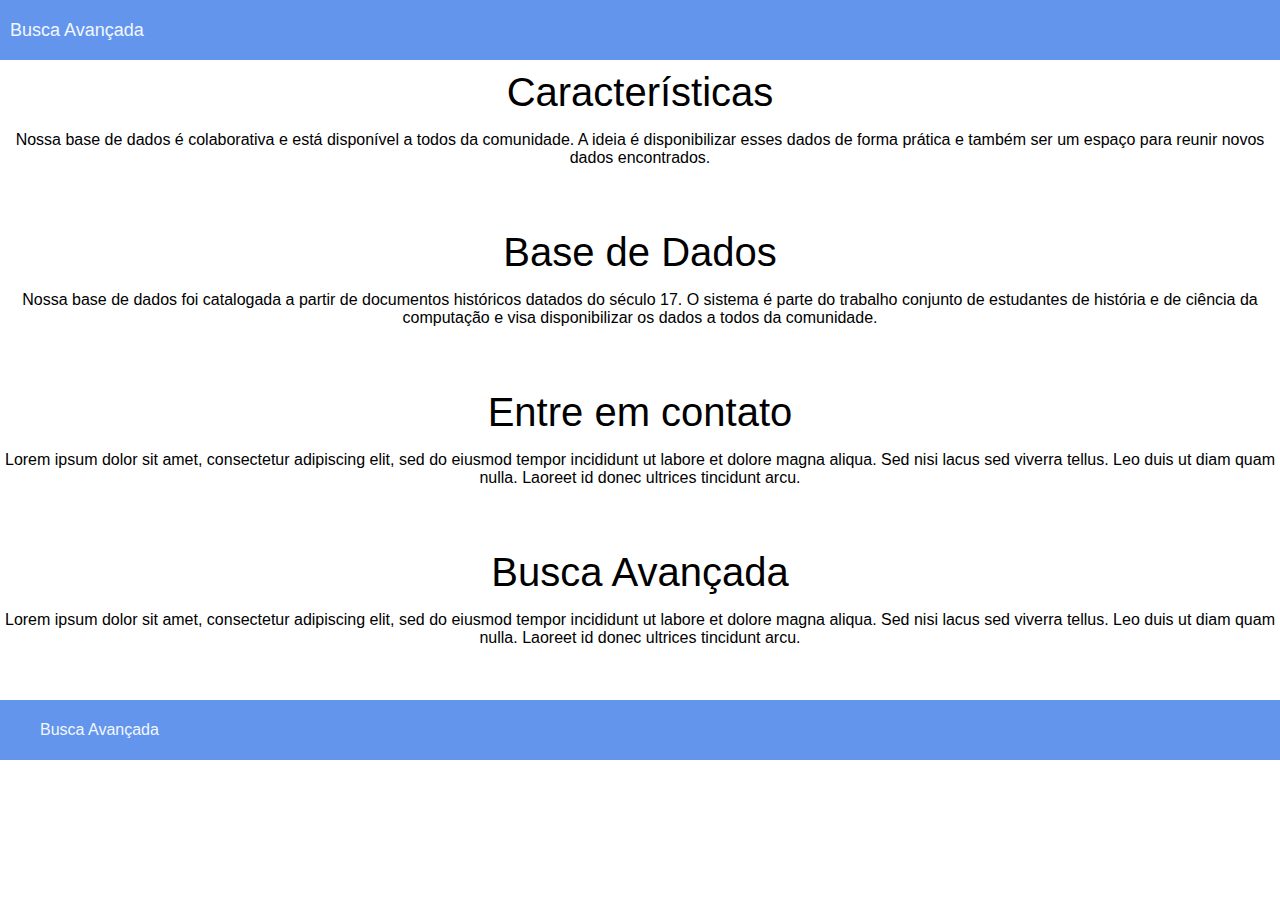
==== index.html @ d279f2ea "Commit inicial para teste" ====
<!DOCTYPE html>
<html>
    <head>
        <link rel="stylesheet" type="text/css" href="style.css">
    </head>
    <body>
        <header>
            <title>Papers</title>
            <nav>
                <ul>
                    <li><a href="busca.html">Busca Avançada</a></li>
                </ul>
            </nav>
        </header>

        <div class="Informacao">
            <h1>Características</h1>
            <p>Nossa base de dados é colaborativa e está disponível a todos da comunidade. 
            A ideia é disponibilizar esses dados de forma prática e também ser um espaço para reunir novos dados encontrados.</p>
        </div>
        <div class="Informacao">
            <h1>Base de Dados</h1>
            <p>Nossa base de dados foi catalogada a partir de documentos históricos datados do século 17. 
            O sistema é parte do trabalho conjunto de estudantes de história 
            e de ciência da computação e visa disponibilizar os dados a todos da comunidade.</p>
        </div>
        <div class="Informacao">
            <h1>Entre em contato</h1>
            <p>Lorem ipsum dolor sit amet, consectetur adipiscing elit, 
                sed do eiusmod tempor incididunt ut labore et dolore magna aliqua. Sed nisi lacus sed viverra tellus. 
                Leo duis ut diam quam nulla. Laoreet id donec ultrices tincidunt arcu.</p>
        </div>
        <div class="Informacao">
            <h1>Busca Avançada</h1>
            <p>Lorem ipsum dolor sit amet, consectetur adipiscing elit, 
                sed do eiusmod tempor incididunt ut labore et dolore magna aliqua. Sed nisi lacus sed viverra tellus. 
                Leo duis ut diam quam nulla. Laoreet id donec ultrices tincidunt arcu.</p>
        </div>

        <footer>
            <ul>
                <li><a href="/busca.html">Busca Avançada</a></li>
            </ul>
        </footer>
    </body>
</html>
---- style.css ----
body {
    margin: 0px;
    font-family: 'Segoe UI', Tahoma, Geneva, Verdana, sans-serif;
}
h1 {
    text-align: center;
}

p {
    border: 5px 5px 5px 5px;
}

header {
    font-size: 18px;
    height: 60px;
    background-color: cornflowerblue;
    display: flex;
    align-items: center; /*center algin vertically*/
  }
  
header ul {
    margin: 10px 10px 10px 10px;
    padding: 0px 0px 0px 0px;
    height: 100%;
}

header ul li {
    margin-right: 40px;
    display: inline;  
    text-decoration: none;
}

header ul li a {
    text-decoration: none;
    color: aliceblue;
}

.Informacao {
    height: 150px;
    font-size: 16px;
    text-align: center;
}

.Informacao h1{
    font-size: 40px;
    font-weight: lighter;
    margin: 10px 10px 10px 10px;
}

footer {
    position: relative;
    bottom:0;
    height: 60px;
    width:100%;
    display: flex;
    align-items: center; /*center algin vertically*/
    background-color: cornflowerblue;
    text-decoration: none;
}

footer ul li {
    margin-right: 40px;
    display: inline;  
}

footer ul li a {
    text-decoration: none;
    color: aliceblue;
}
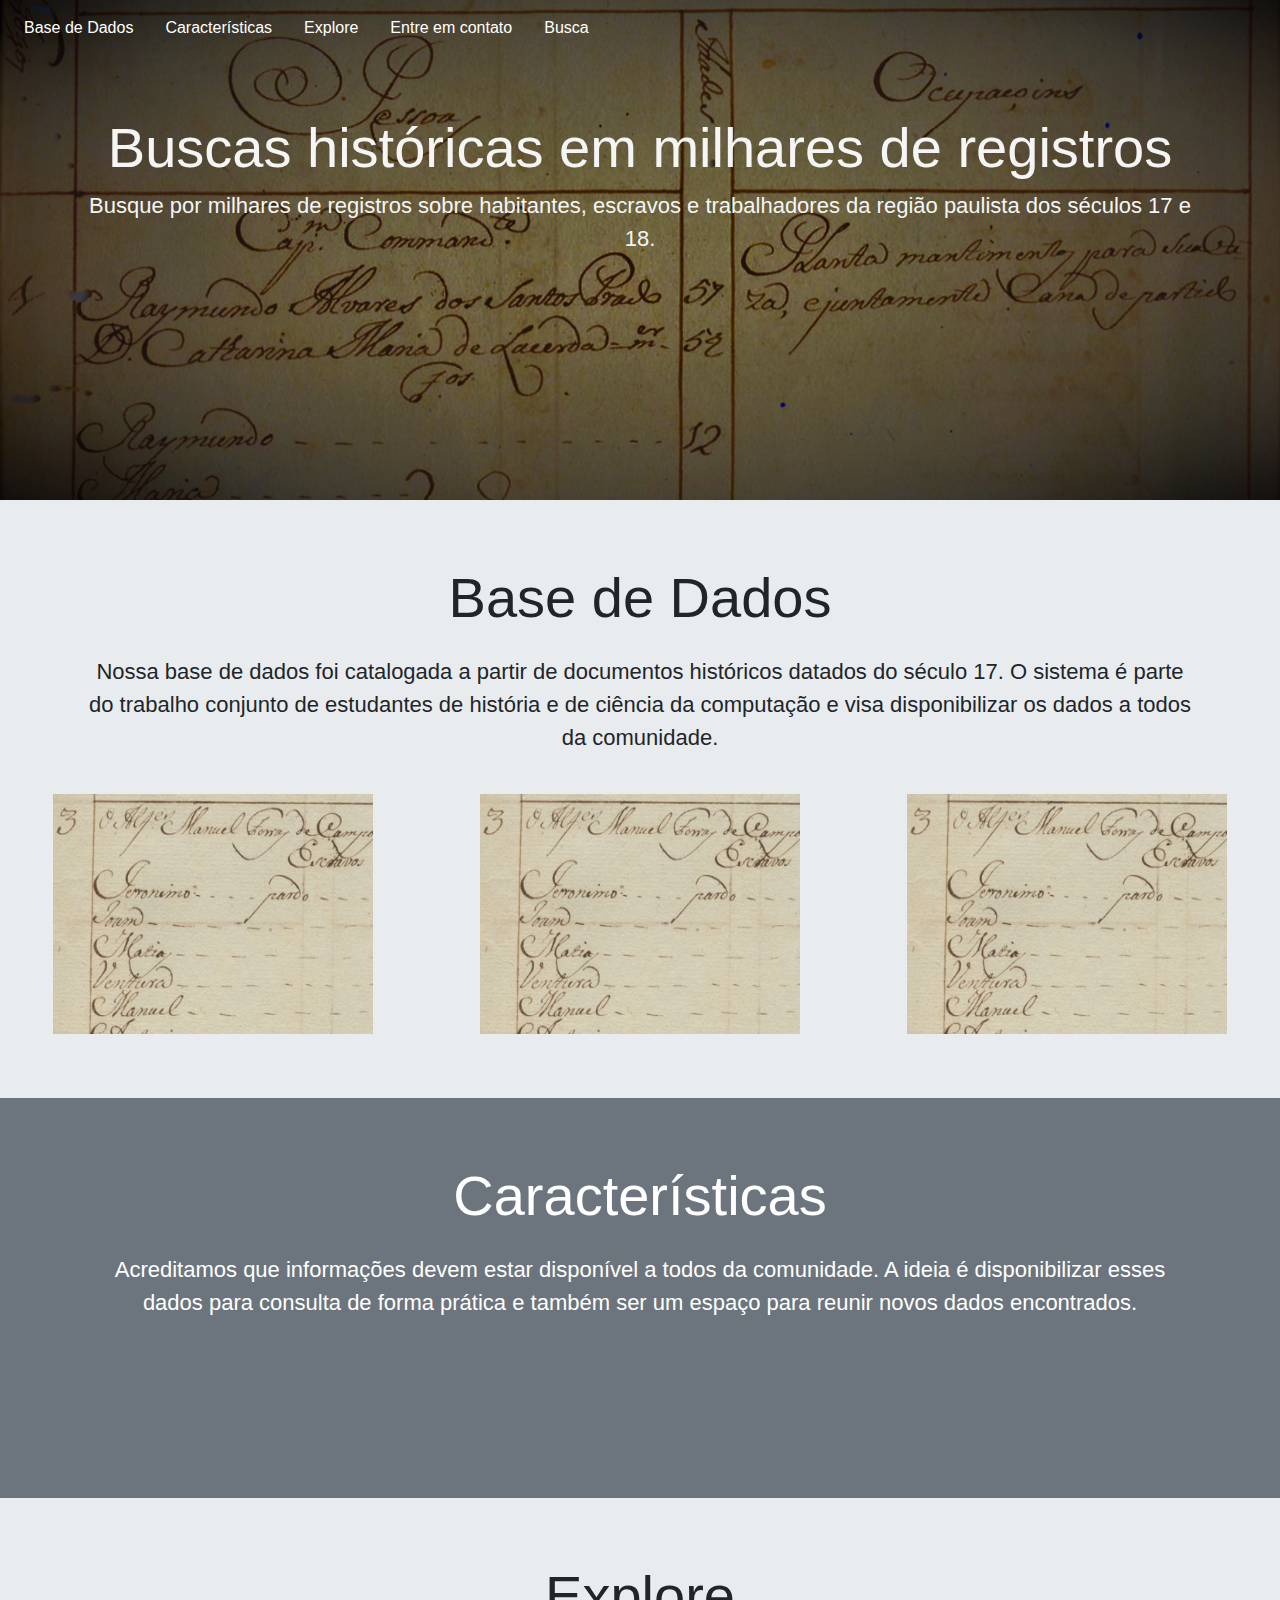
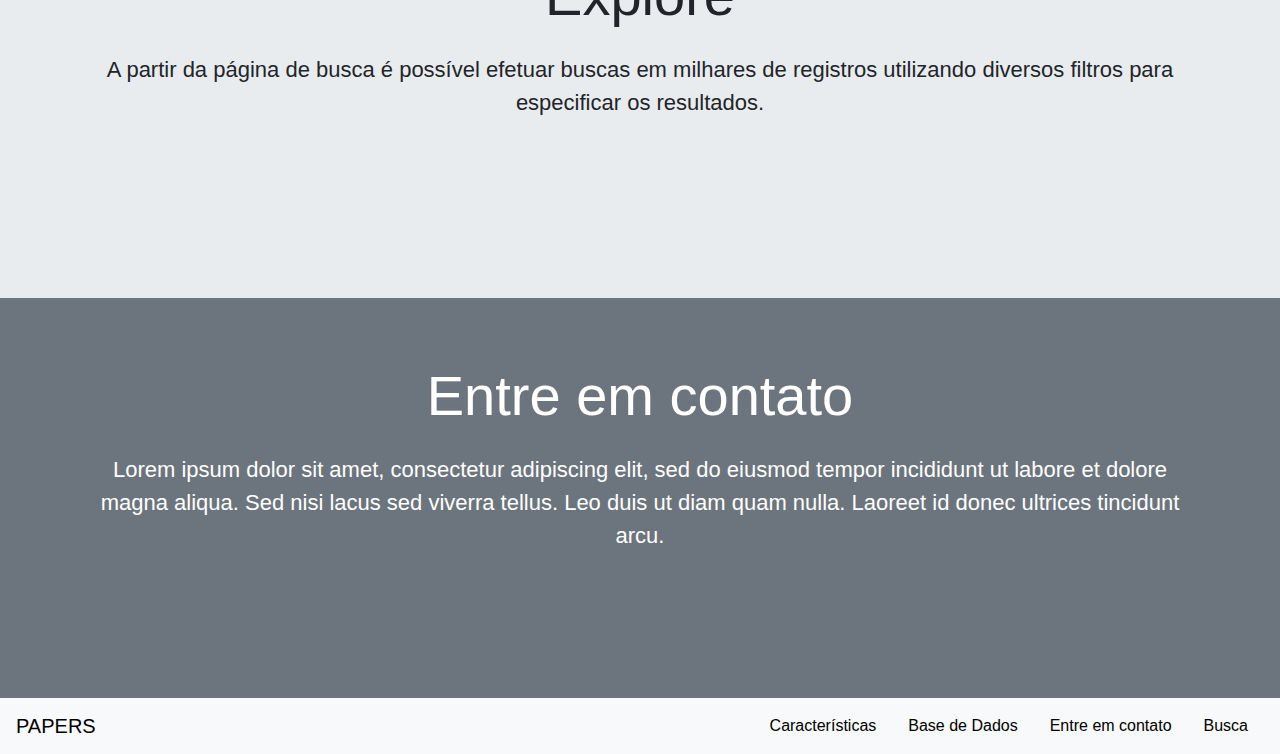
==== commit 8dd6716f: "Estilização da home e criação da página de busca" ====
--- a/index.html
+++ b/index.html
@@ -1,46 +1,101 @@
 <!DOCTYPE html>
 <html>
-    <head>
-        <link rel="stylesheet" type="text/css" href="style.css">
-    </head>
-    <body>
-        <header>
-            <title>Papers</title>
-            <nav>
-                <ul>
-                    <li><a href="busca.html">Busca Avançada</a></li>
-                </ul>
-            </nav>
-        </header>
 
-        <div class="Informacao">
-            <h1>Características</h1>
-            <p>Nossa base de dados é colaborativa e está disponível a todos da comunidade. 
-            A ideia é disponibilizar esses dados de forma prática e também ser um espaço para reunir novos dados encontrados.</p>
+<head>
+    <link rel="stylesheet" type="text/css" href="style.css">
+    <link rel="stylesheet" href="https://stackpath.bootstrapcdn.com/bootstrap/4.4.1/css/bootstrap.min.css" integrity="sha384-Vkoo8x4CGsO3+Hhxv8T/Q5PaXtkKtu6ug5TOeNV6gBiFeWPGFN9MuhOf23Q9Ifjh" crossorigin="anonymous">
+    <script src="https://stackpath.bootstrapcdn.com/bootstrap/4.4.1/js/bootstrap.min.js" integrity="sha384-wfSDF2E50Y2D1uUdj0O3uMBJnjuUD4Ih7YwaYd1iqfktj0Uod8GCExl3Og8ifwB6" crossorigin="anonymous"></script>
+    <title>Papers</title>
+  </head>
+
+  <body>
+    <div class="d-flex flex-column"id="topo">
+      <nav id="header" class="navbar p-2 bg-transparent">
+        <ul class="nav nav-pills">
+          <li class="nav-item">
+            <a class="nav-link" href="#basededados">Base de Dados</a>
+          </li>
+          <li class="nav-item">
+            <a class="nav-link" href="#caracteristicas">Características</a>
+          </li>
+          <li class="nav-item">
+            <a class="nav-link" href="#explore">Explore</a>
+          </li>
+          <li class="nav-item">
+            <a class="nav-link" href="#contato">Entre em contato</a>
+          </li>
+          <li class="nav-item">
+            <a class="nav-link" href="busca.html">Busca</a>
+          </li>
+        </ul>
+      </nav>
+      <div class="jumbotron jumbotron-fluid mb-0 p-2 bg-transparent">
+        <div class="container">
+          <h1 class="display-4">Buscas históricas em milhares de registros</h1>
+          <p class="lead">Busque por milhares de registros sobre habitantes, 
+            escravos e trabalhadores da região paulista dos séculos 17 e 18.
+          </p>
         </div>
-        <div class="Informacao">
-            <h1>Base de Dados</h1>
-            <p>Nossa base de dados foi catalogada a partir de documentos históricos datados do século 17. 
-            O sistema é parte do trabalho conjunto de estudantes de história 
-            e de ciência da computação e visa disponibilizar os dados a todos da comunidade.</p>
-        </div>
-        <div class="Informacao">
-            <h1>Entre em contato</h1>
-            <p>Lorem ipsum dolor sit amet, consectetur adipiscing elit, 
-                sed do eiusmod tempor incididunt ut labore et dolore magna aliqua. Sed nisi lacus sed viverra tellus. 
-                Leo duis ut diam quam nulla. Laoreet id donec ultrices tincidunt arcu.</p>
-        </div>
-        <div class="Informacao">
-            <h1>Busca Avançada</h1>
-            <p>Lorem ipsum dolor sit amet, consectetur adipiscing elit, 
-                sed do eiusmod tempor incididunt ut labore et dolore magna aliqua. Sed nisi lacus sed viverra tellus. 
-                Leo duis ut diam quam nulla. Laoreet id donec ultrices tincidunt arcu.</p>
-        </div>
+      </div>
+    </div>
 
-        <footer>
-            <ul>
-                <li><a href="/busca.html">Busca Avançada</a></li>
-            </ul>
-        </footer>
-    </body>
+    <div class="jumbotron jumbotron-fluid mb-0">
+      <div class="container mt-0">
+        <h1 class="display-4 mb-4" id="basededados">Base de Dados</h1>
+        <p class="lead">Nossa base de dados foi catalogada a partir de documentos históricos datados do século 17. 
+          O sistema é parte do trabalho conjunto de estudantes de história 
+          e de ciência da computação e visa disponibilizar os dados a todos da comunidade.</p>
+      </div>
+      <div class="d-flex justify-content-around">
+        <img src="img.png" alt="pagina" width="320" height="240">
+        <img src="img.png" alt="pagina" width="320" height="240">
+        <img src="img.png" alt="pagina" width="320" height="240">
+      </div>
+    </div>
+
+    <div class="jumbotron jumbotron-fluid mb-0  bg-secondary text-white">
+      <div class="container mt-0">
+        <h1 class="display-4 mb-4" id="caracteristicas">Características</h1>
+        <p class="lead">Acreditamos que informações devem estar disponível a todos da comunidade. 
+          A ideia é disponibilizar esses dados para consulta de forma prática e também ser um espaço para reunir novos dados encontrados.</p>
+      </div>
+    </div>
+
+    <div class="jumbotron jumbotron-fluid mb-0">
+      <div class="container mt-0">
+        <h1 class="display-4 mb-4" id="explore">Explore</h1>
+        <p class="lead">A partir da página de busca é possível efetuar buscas em milhares de registros utilizando diversos filtros
+          para especificar os resultados.
+        </p>
+      </div>
+    </div>
+
+    <div class="jumbotron jumbotron-fluid mb-0 bg-secondary text-white">
+      <div class="container mt-0">
+        <h1 class="display-4 mb-4" id="contato">Entre em contato</h1>
+        <p class="lead">Lorem ipsum dolor sit amet, consectetur adipiscing elit, 
+          sed do eiusmod tempor incididunt ut labore et dolore magna aliqua. Sed nisi lacus sed viverra tellus. 
+          Leo duis ut diam quam nulla. Laoreet id donec ultrices tincidunt arcu.</p>
+      </div>
+    </div>
+
+    <nav id="footer" class="navbar navbar-light bg-light">
+      <a class="navbar-brand" href="index.html">PAPERS</a>
+      <ul class="nav nav-pills">
+        <li class="nav-item">
+          <a class="nav-link" href="#caracteristicas">Características</a>
+        </li>
+        <li class="nav-item">
+          <a class="nav-link" href="#basededados">Base de Dados</a>
+        </li>
+        <li class="nav-item">
+          <a class="nav-link" href="#contato">Entre em contato</a>
+        </li>
+        <li class="nav-item">
+          <a class="nav-link" href="busca.html">Busca</a>
+        </li>
+      </ul>
+    </nav>
+
+  </body>
 </html>--- a/style.css
+++ b/style.css
@@ -1,69 +1,35 @@
-body {
-    margin: 0px;
-    font-family: 'Segoe UI', Tahoma, Geneva, Verdana, sans-serif;
-}
 h1 {
     text-align: center;
 }
 
-p {
-    border: 5px 5px 5px 5px;
+.navbar a {
+    color: white;
 }
 
-header {
-    font-size: 18px;
-    height: 60px;
-    background-color: cornflowerblue;
-    display: flex;
-    align-items: center; /*center algin vertically*/
-  }
-  
-header ul {
-    margin: 10px 10px 10px 10px;
-    padding: 0px 0px 0px 0px;
-    height: 100%;
+#topo {
+    background-image: url(doc.png);
+    background-position: center;
+    background-repeat: no-repeat;
+    background-size: cover;
+    color: whitesmoke;
+    min-height: 500px;
+    
 }
 
-header ul li {
-    margin-right: 40px;
-    display: inline;  
-    text-decoration: none;
+.jumbotron {
+    min-height: 400px;
 }
 
-header ul li a {
-    text-decoration: none;
-    color: aliceblue;
+.container {
+    margin-top: 50px;
 }
 
-.Informacao {
-    height: 150px;
-    font-size: 16px;
+p.lead {
+    font-size: 22px;
     text-align: center;
+    margin-bottom: 40px;
 }
 
-.Informacao h1{
-    font-size: 40px;
-    font-weight: lighter;
-    margin: 10px 10px 10px 10px;
+#footer a {
+    color: black;
 }
-
-footer {
-    position: relative;
-    bottom:0;
-    height: 60px;
-    width:100%;
-    display: flex;
-    align-items: center; /*center algin vertically*/
-    background-color: cornflowerblue;
-    text-decoration: none;
-}
-
-footer ul li {
-    margin-right: 40px;
-    display: inline;  
-}
-
-footer ul li a {
-    text-decoration: none;
-    color: aliceblue;
-}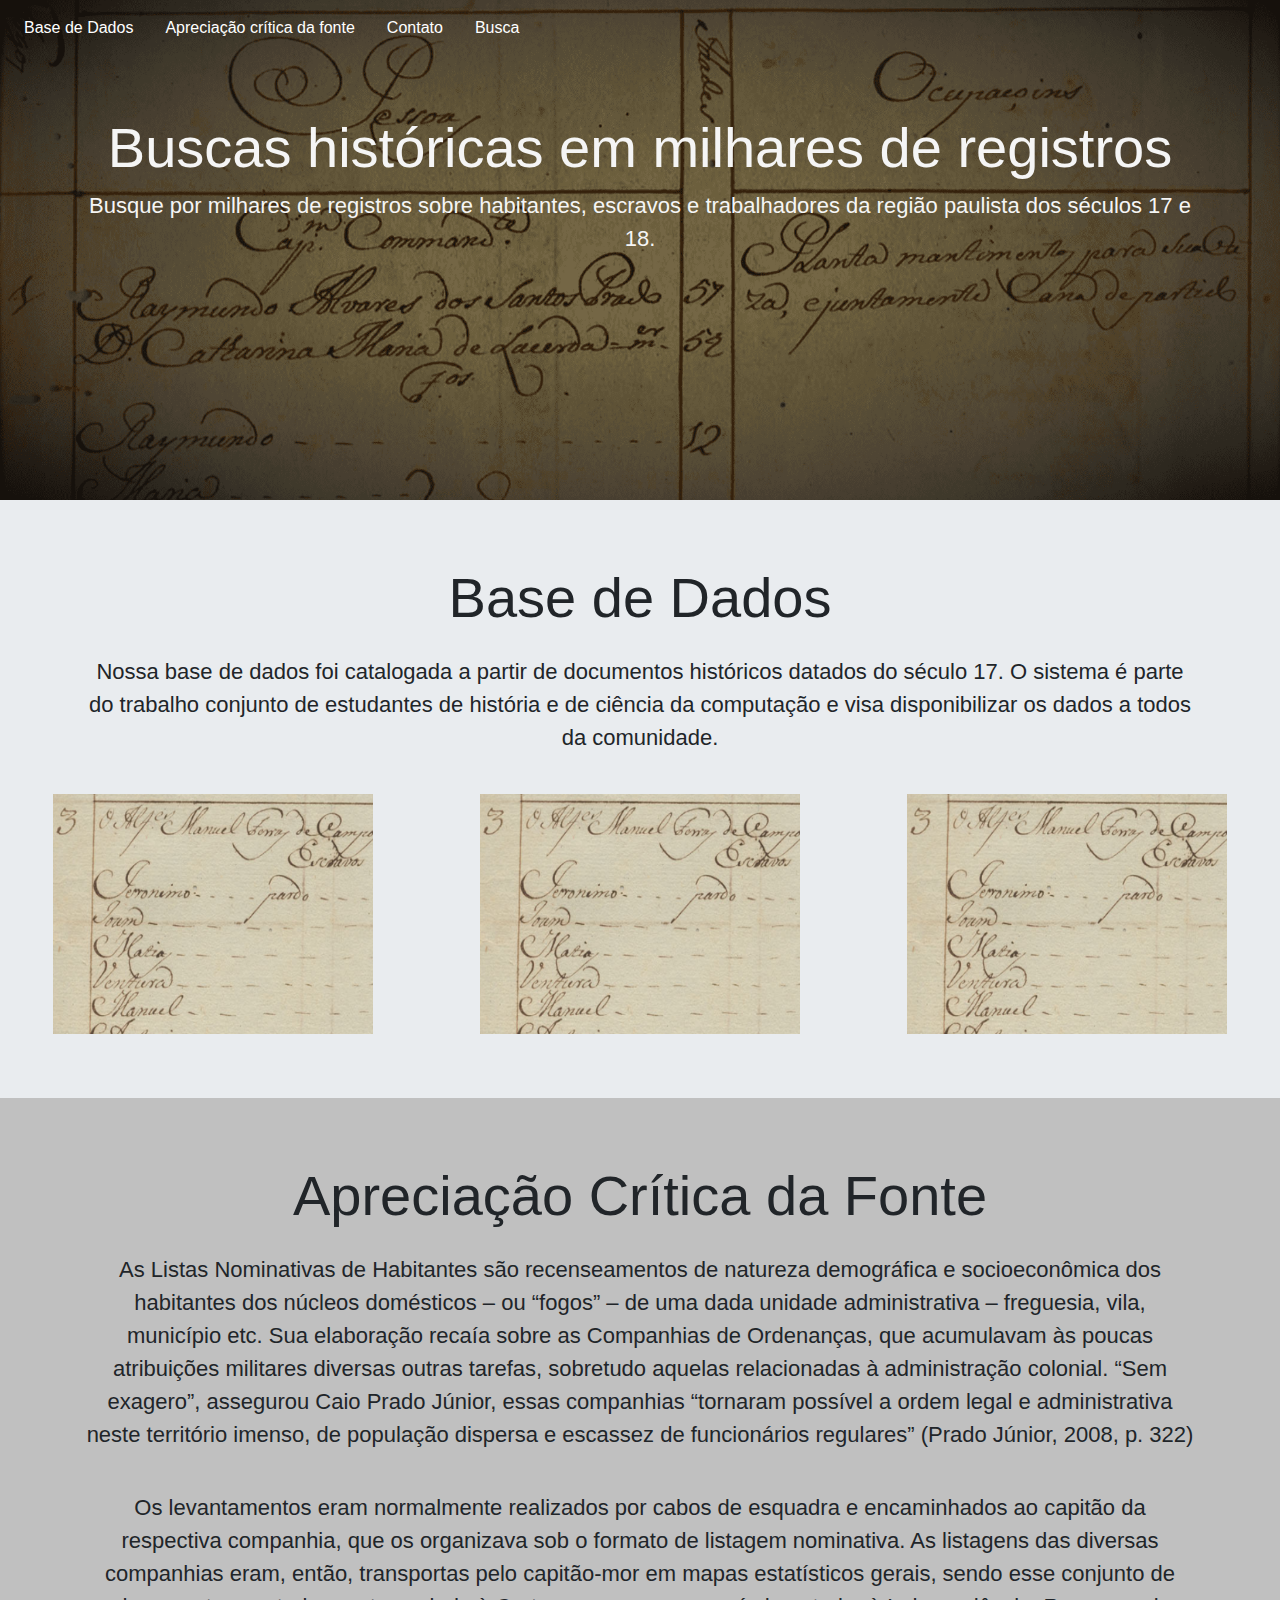
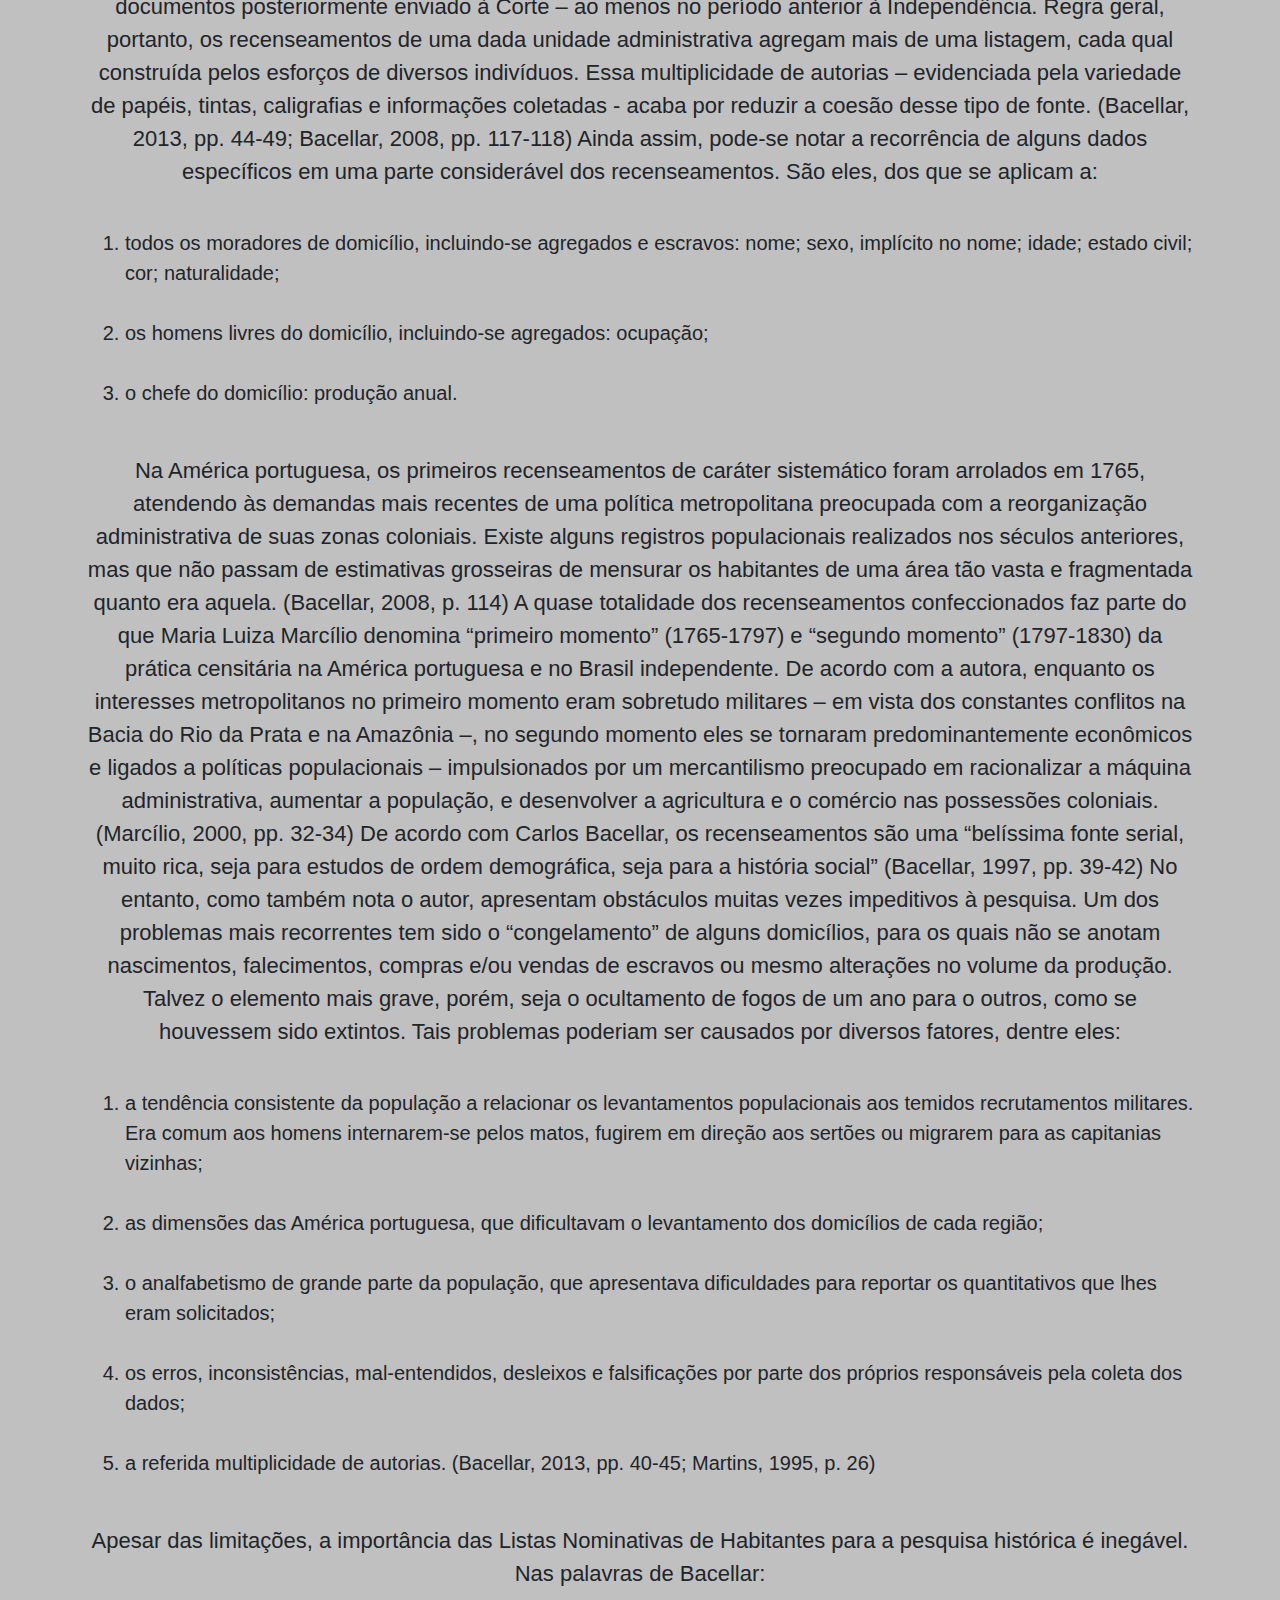
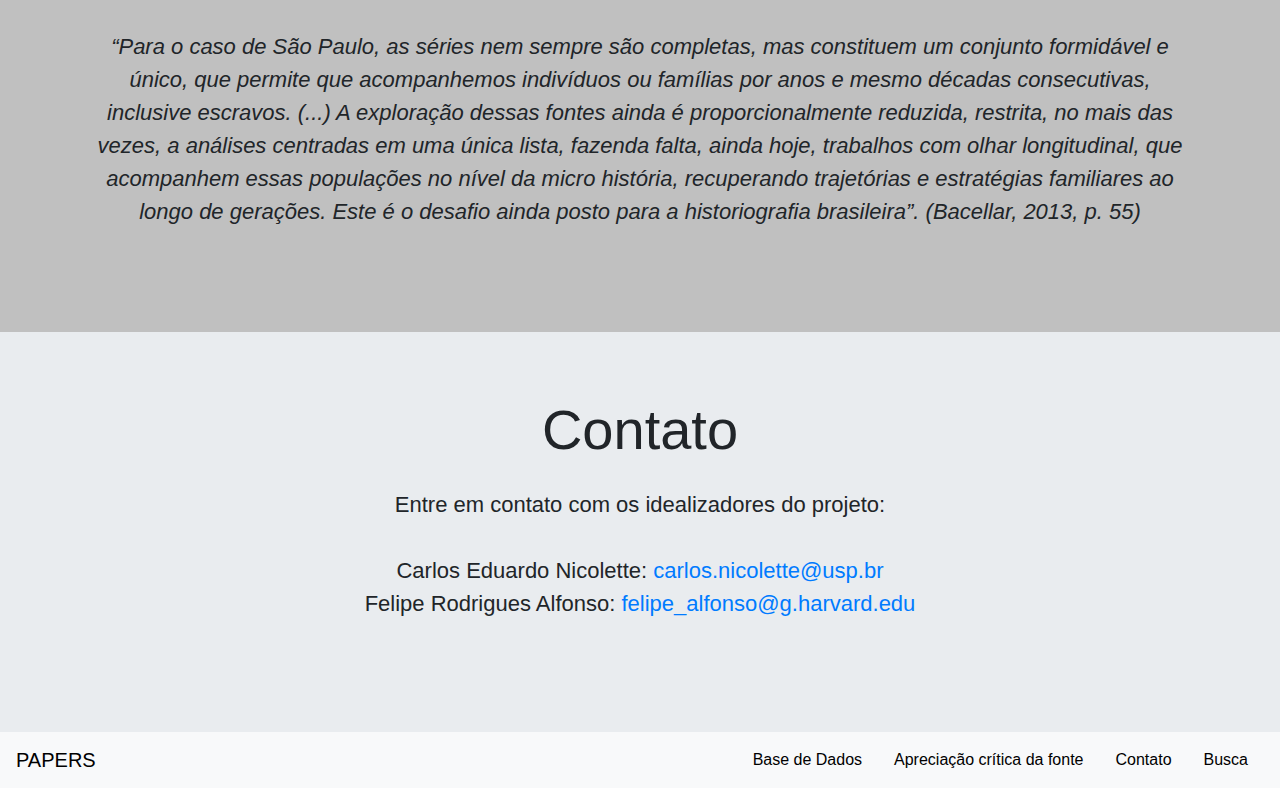
==== commit acf07115: "Mudanças nos textos e estilizações adicionais" ====
--- a/index.html
+++ b/index.html
@@ -3,6 +3,7 @@
 
 <head>
     <link rel="stylesheet" type="text/css" href="style.css">
+    <script src="jquery-3.4.1.min.js"></script>
     <link rel="stylesheet" href="https://stackpath.bootstrapcdn.com/bootstrap/4.4.1/css/bootstrap.min.css" integrity="sha384-Vkoo8x4CGsO3+Hhxv8T/Q5PaXtkKtu6ug5TOeNV6gBiFeWPGFN9MuhOf23Q9Ifjh" crossorigin="anonymous">
     <script src="https://stackpath.bootstrapcdn.com/bootstrap/4.4.1/js/bootstrap.min.js" integrity="sha384-wfSDF2E50Y2D1uUdj0O3uMBJnjuUD4Ih7YwaYd1iqfktj0Uod8GCExl3Og8ifwB6" crossorigin="anonymous"></script>
     <title>Papers</title>
@@ -16,13 +17,10 @@
             <a class="nav-link" href="#basededados">Base de Dados</a>
           </li>
           <li class="nav-item">
-            <a class="nav-link" href="#caracteristicas">Características</a>
+            <a class="nav-link" href="#apreciacao">Apreciação crítica da fonte</a>
           </li>
           <li class="nav-item">
-            <a class="nav-link" href="#explore">Explore</a>
-          </li>
-          <li class="nav-item">
-            <a class="nav-link" href="#contato">Entre em contato</a>
+            <a class="nav-link" href="#contato">Contato</a>
           </li>
           <li class="nav-item">
             <a class="nav-link" href="busca.html">Busca</a>
@@ -53,29 +51,44 @@
       </div>
     </div>
 
-    <div class="jumbotron jumbotron-fluid mb-0  bg-secondary text-white">
+    <div class="jumbotron jumbotron-fluid mb-0" style="background-color: #C0C0C0">
       <div class="container mt-0">
-        <h1 class="display-4 mb-4" id="caracteristicas">Características</h1>
-        <p class="lead">Acreditamos que informações devem estar disponível a todos da comunidade. 
-          A ideia é disponibilizar esses dados para consulta de forma prática e também ser um espaço para reunir novos dados encontrados.</p>
+        <h1 class="display-4 mb-4" id="apreciacao">Apreciação Crítica da Fonte</h1>
+        <p class="lead">
+          As Listas Nominativas de Habitantes são recenseamentos de natureza demográfica e socioeconômica dos habitantes dos núcleos domésticos – ou “fogos” – de uma dada unidade administrativa – freguesia, vila, município etc. Sua elaboração recaía sobre as Companhias de Ordenanças, que acumulavam às poucas atribuições militares diversas outras tarefas, sobretudo aquelas relacionadas à administração colonial. “Sem exagero”, assegurou Caio Prado Júnior, essas companhias “tornaram possível a ordem legal e administrativa neste território imenso, de população dispersa e escassez de funcionários regulares” (Prado Júnior, 2008, p. 322)</p>
+        <p class="lead">  
+          Os levantamentos eram normalmente realizados por cabos de esquadra e encaminhados ao capitão da respectiva companhia, que os organizava sob o formato de listagem nominativa. As listagens das diversas companhias eram, então, transportas pelo capitão-mor em mapas estatísticos gerais, sendo esse conjunto de documentos posteriormente enviado à Corte – ao menos no período anterior à Independência. Regra geral, portanto, os recenseamentos de uma dada unidade administrativa agregam mais de uma listagem, cada qual construída pelos esforços de diversos indivíduos. Essa multiplicidade de autorias – evidenciada pela variedade de papéis, tintas, caligrafias e informações coletadas - acaba por reduzir a coesão desse tipo de fonte. (Bacellar, 2013, pp. 44-49; Bacellar, 2008, pp. 117-118) Ainda assim, pode-se notar a recorrência de alguns dados específicos em uma parte considerável dos recenseamentos. São eles, dos que se aplicam a:</p>
+        <ol class="lead lista">
+          <li>todos os moradores de domicílio, incluindo-se agregados e escravos: nome; sexo, implícito no nome; idade; estado civil; cor; naturalidade;</li><br>
+          <li>os homens livres do domicílio, incluindo-se agregados: ocupação;</li><br>
+          <li>o chefe do domicílio: produção anual.</li><br>
+        </ol>
+        <p class="lead">  
+          Na América portuguesa, os primeiros recenseamentos de caráter sistemático foram arrolados em 1765, atendendo às demandas mais recentes de uma política metropolitana preocupada com a reorganização administrativa de suas zonas coloniais. Existe alguns registros populacionais realizados nos séculos anteriores, mas que não passam de estimativas grosseiras de mensurar os habitantes de uma área tão vasta e fragmentada quanto era aquela. (Bacellar, 2008, p. 114)
+          A quase totalidade dos recenseamentos confeccionados faz parte do que Maria Luiza Marcílio denomina “primeiro momento” (1765-1797) e “segundo momento” (1797-1830) da prática censitária na América portuguesa e no Brasil independente. De acordo com a autora, enquanto os interesses metropolitanos no primeiro momento eram sobretudo militares – em vista dos constantes conflitos na Bacia do Rio da Prata e na Amazônia –, no segundo momento eles se tornaram predominantemente econômicos e ligados a políticas populacionais – impulsionados por um mercantilismo preocupado em racionalizar a máquina administrativa, aumentar a população, e desenvolver a agricultura e o comércio nas possessões coloniais. (Marcílio, 2000, pp. 32-34)
+          De acordo com Carlos Bacellar, os recenseamentos são uma “belíssima fonte serial, muito rica, seja para estudos de ordem demográfica, seja para a história social” (Bacellar, 1997, pp. 39-42) No entanto, como também nota o autor, apresentam obstáculos muitas vezes impeditivos à pesquisa. Um dos problemas mais recorrentes tem sido o “congelamento” de alguns domicílios, para os quais não se anotam nascimentos, falecimentos, compras e/ou vendas de escravos ou mesmo alterações no volume da produção. Talvez o elemento mais grave, porém, seja o ocultamento de fogos de um ano para o outros, como se houvessem sido extintos. Tais problemas poderiam ser causados por diversos fatores, dentre eles:</p>
+        <ol class="lead">
+          <li>a tendência consistente da população a relacionar os levantamentos populacionais aos temidos recrutamentos militares. Era comum aos homens internarem-se pelos matos, fugirem em direção aos sertões ou migrarem para as capitanias vizinhas; </li> <br>
+          <li>as dimensões das América portuguesa, que dificultavam o levantamento dos domicílios de cada região;</li><br>
+          <li>o analfabetismo de grande parte da população, que apresentava dificuldades para reportar os quantitativos que lhes eram solicitados;</li><br>
+          <li>os erros, inconsistências, mal-entendidos, desleixos e falsificações por parte dos próprios responsáveis pela coleta dos dados;</li><br>
+          <li>a referida multiplicidade de autorias. (Bacellar, 2013, pp. 40-45; Martins, 1995, p. 26)</li><br>
+        </ol>
+        <p class="lead">
+          Apesar das limitações, a importância das Listas Nominativas de Habitantes para a pesquisa histórica é inegável. Nas palavras de Bacellar: </p>
+        <p class="lead quote">
+          “Para o caso de São Paulo, as séries nem sempre são completas, mas constituem um conjunto formidável e único, que permite que acompanhemos indivíduos ou famílias por anos e mesmo décadas consecutivas, inclusive escravos. (...) A exploração dessas fontes ainda é proporcionalmente reduzida, restrita, no mais das vezes, a análises centradas em uma única lista, fazenda falta, ainda hoje, trabalhos com olhar longitudinal, que acompanhem essas populações no nível da micro história, recuperando trajetórias e estratégias familiares ao longo de gerações. Este é o desafio ainda posto para a historiografia brasileira”. (Bacellar, 2013, p. 55) </p>
       </div>
     </div>
 
     <div class="jumbotron jumbotron-fluid mb-0">
       <div class="container mt-0">
-        <h1 class="display-4 mb-4" id="explore">Explore</h1>
-        <p class="lead">A partir da página de busca é possível efetuar buscas em milhares de registros utilizando diversos filtros
-          para especificar os resultados.
+        <h1 class="display-4 mb-4" id="contato">Contato</h1>
+        <p class="lead">Entre em contato com os idealizadores do projeto: <br> <br> 
+            Carlos Eduardo Nicolette: <a href="mailto:carlos.nicolette@usp.br">carlos.nicolette@usp.br</a> <br>
+            Felipe Rodrigues Alfonso: <a href="mailto:felipe_alfonso@g.harvard.edu">felipe_alfonso@g.harvard.edu</a> <br>
         </p>
-      </div>
-    </div>
-
-    <div class="jumbotron jumbotron-fluid mb-0 bg-secondary text-white">
-      <div class="container mt-0">
-        <h1 class="display-4 mb-4" id="contato">Entre em contato</h1>
-        <p class="lead">Lorem ipsum dolor sit amet, consectetur adipiscing elit, 
-          sed do eiusmod tempor incididunt ut labore et dolore magna aliqua. Sed nisi lacus sed viverra tellus. 
-          Leo duis ut diam quam nulla. Laoreet id donec ultrices tincidunt arcu.</p>
+        
       </div>
     </div>
 
@@ -83,13 +96,13 @@
       <a class="navbar-brand" href="index.html">PAPERS</a>
       <ul class="nav nav-pills">
         <li class="nav-item">
-          <a class="nav-link" href="#caracteristicas">Características</a>
-        </li>
-        <li class="nav-item">
           <a class="nav-link" href="#basededados">Base de Dados</a>
         </li>
         <li class="nav-item">
-          <a class="nav-link" href="#contato">Entre em contato</a>
+          <a class="nav-link" href="#apreciacao">Apreciação crítica da fonte</a>
+        </li>
+        <li class="nav-item">
+          <a class="nav-link" href="#contato">Contato</a>
         </li>
         <li class="nav-item">
           <a class="nav-link" href="busca.html">Busca</a>
--- a/style.css
+++ b/style.css
@@ -12,8 +12,7 @@
     background-repeat: no-repeat;
     background-size: cover;
     color: whitesmoke;
-    min-height: 500px;
-    
+    min-height: 500px;    
 }
 
 .jumbotron {
@@ -33,3 +32,28 @@
 #footer a {
     color: black;
 }
+
+table, th, td {
+    border: 1px solid black;
+    border-collapse: collapse;
+}
+
+tr:nth-child(even) {
+    background-color: #f2f2f2;
+}
+
+tr:hover {
+    background-color: #f5f5f5;
+}
+
+a:hover {
+    color: #DEB887 !important;
+}
+
+.lead.lista {
+    text-align: left;
+}
+
+.lead.quote {
+    font-style: italic;
+}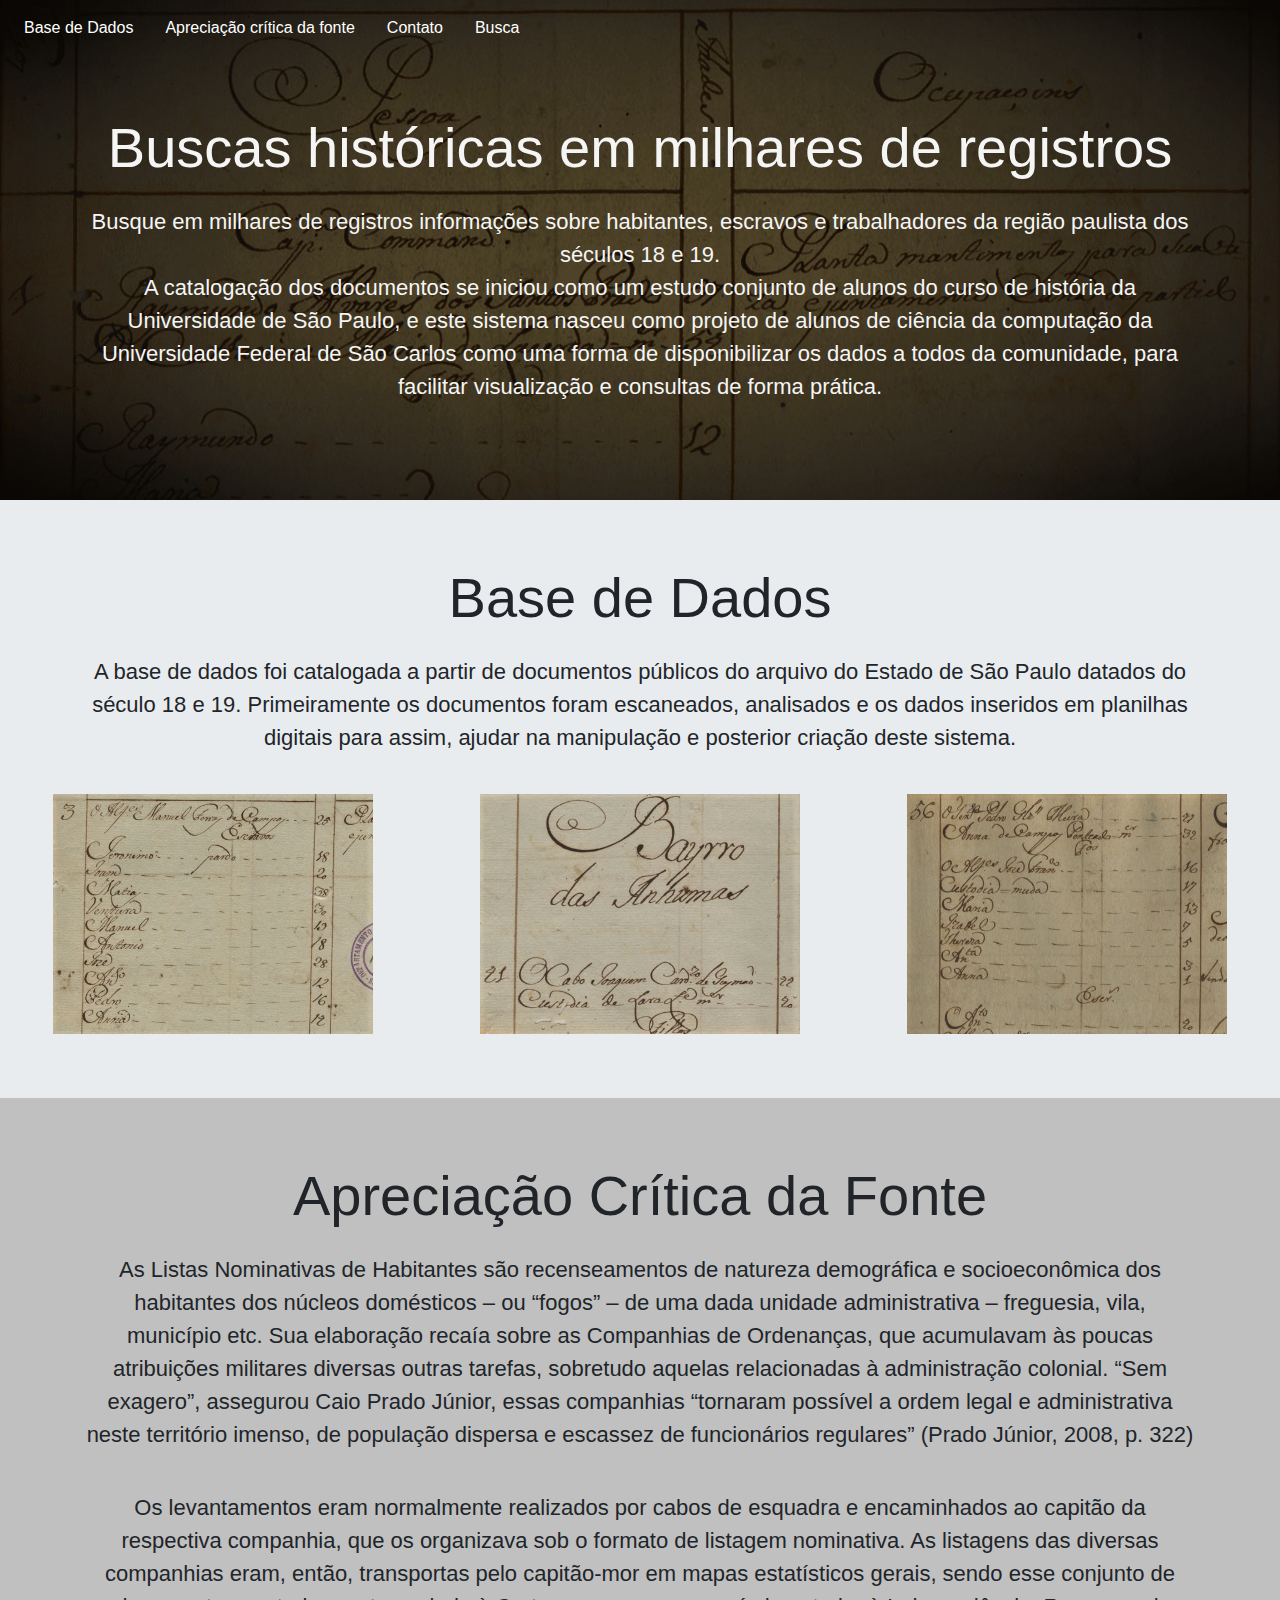
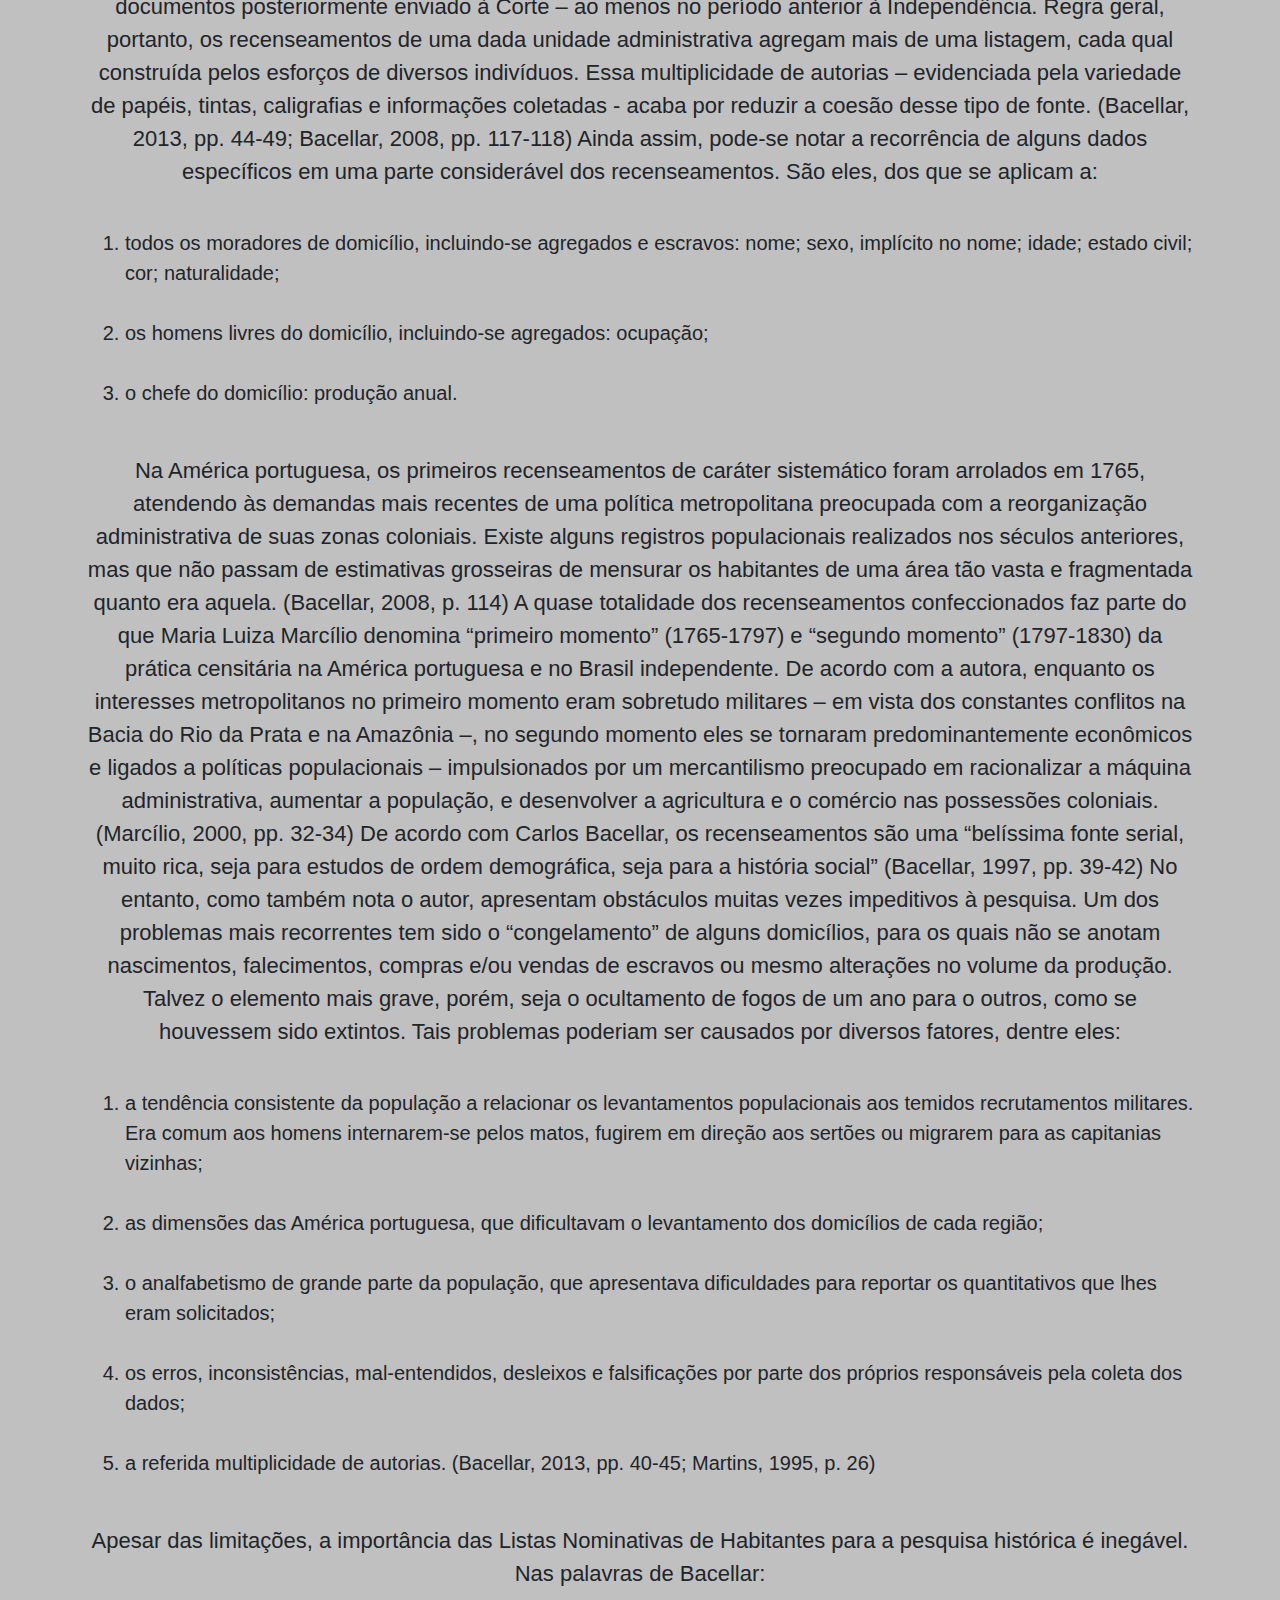
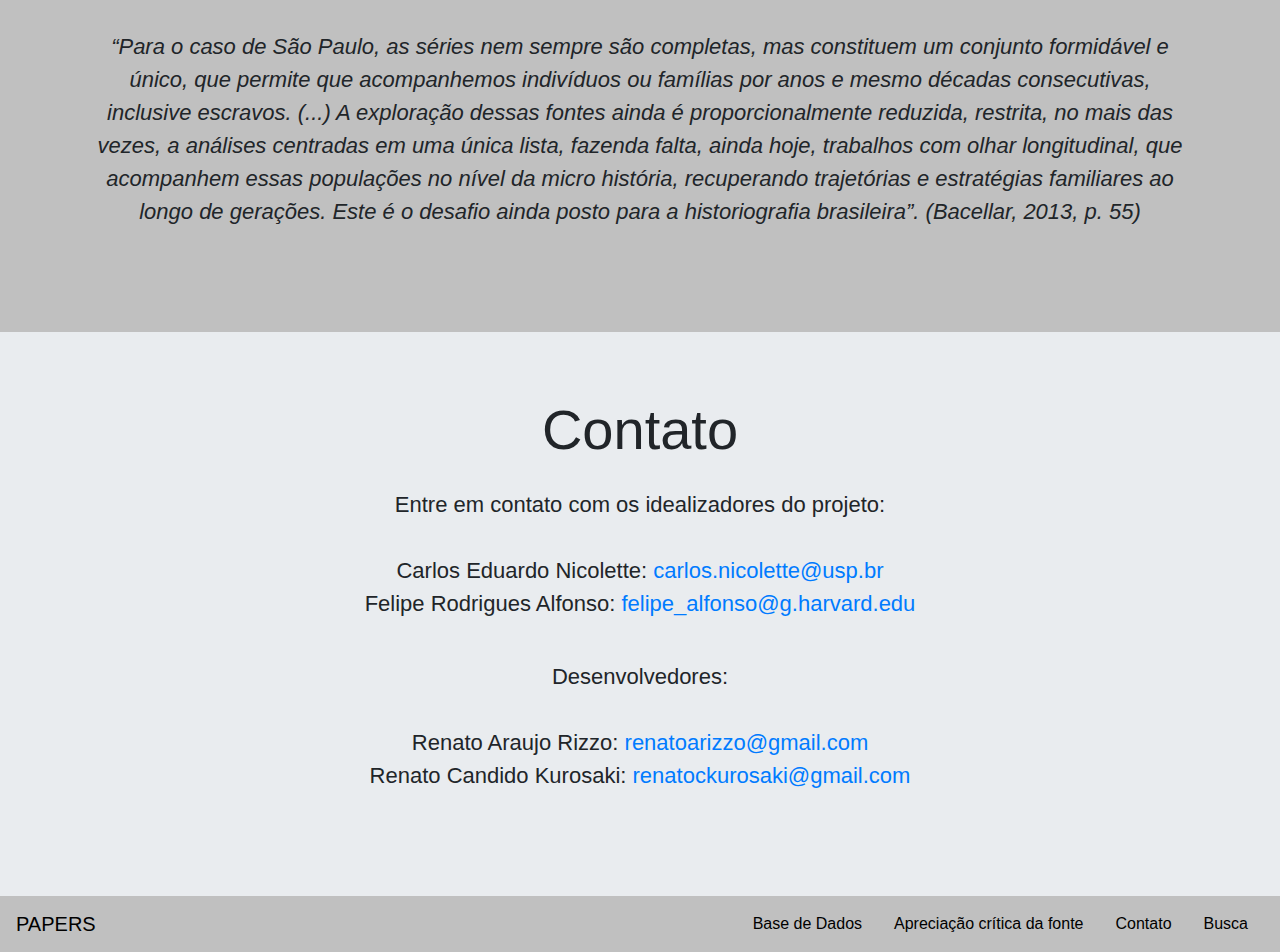
==== commit 4502b2f5: "Atualização de textos" ====
--- a/index.html
+++ b/index.html
@@ -29,9 +29,11 @@
       </nav>
       <div class="jumbotron jumbotron-fluid mb-0 p-2 bg-transparent">
         <div class="container">
-          <h1 class="display-4">Buscas históricas em milhares de registros</h1>
-          <p class="lead">Busque por milhares de registros sobre habitantes, 
-            escravos e trabalhadores da região paulista dos séculos 17 e 18.
+          <h1 class="display-4 mb-4">Buscas históricas em milhares de registros</h1>
+          <p class="lead">Busque em milhares de registros informações sobre habitantes, escravos e trabalhadores da região paulista dos séculos 18 e 19. <br>
+            A catalogação dos documentos se iniciou como um estudo conjunto de alunos do curso de história da Universidade de São Paulo, e este sistema nasceu
+            como projeto de alunos de ciência da computação da Universidade Federal de São Carlos como uma forma de disponibilizar os dados a todos da comunidade, 
+            para facilitar visualização e consultas de forma prática.
           </p>
         </div>
       </div>
@@ -40,14 +42,14 @@
     <div class="jumbotron jumbotron-fluid mb-0">
       <div class="container mt-0">
         <h1 class="display-4 mb-4" id="basededados">Base de Dados</h1>
-        <p class="lead">Nossa base de dados foi catalogada a partir de documentos históricos datados do século 17. 
-          O sistema é parte do trabalho conjunto de estudantes de história 
-          e de ciência da computação e visa disponibilizar os dados a todos da comunidade.</p>
+        <p class="lead">A base de dados foi catalogada a partir de documentos públicos do arquivo do Estado de São Paulo datados do século 18 e 19. 
+          Primeiramente os documentos foram escaneados, analisados e os dados inseridos em planilhas digitais para assim, ajudar na manipulação e posterior criação deste sistema.
+        </p>
       </div>
       <div class="d-flex justify-content-around">
-        <img src="img.png" alt="pagina" width="320" height="240">
-        <img src="img.png" alt="pagina" width="320" height="240">
-        <img src="img.png" alt="pagina" width="320" height="240">
+        <img src="img1.png" alt="pagina" width="320" height="240">
+        <img src="img2.png" alt="pagina" width="320" height="240">
+        <img src="img3.png" alt="pagina" width="320" height="240">
       </div>
     </div>
 
@@ -85,14 +87,17 @@
       <div class="container mt-0">
         <h1 class="display-4 mb-4" id="contato">Contato</h1>
         <p class="lead">Entre em contato com os idealizadores do projeto: <br> <br> 
-            Carlos Eduardo Nicolette: <a href="mailto:carlos.nicolette@usp.br">carlos.nicolette@usp.br</a> <br>
-            Felipe Rodrigues Alfonso: <a href="mailto:felipe_alfonso@g.harvard.edu">felipe_alfonso@g.harvard.edu</a> <br>
+          Carlos Eduardo Nicolette: <a href="mailto:carlos.nicolette@usp.br">carlos.nicolette@usp.br</a> <br>
+          Felipe Rodrigues Alfonso: <a href="mailto:felipe_alfonso@g.harvard.edu">felipe_alfonso@g.harvard.edu</a> <br>
         </p>
-        
+        <p class="lead">Desenvolvedores: <br> <br> 
+          Renato Araujo Rizzo: <a href="mailto:renatoarizzo@gmail.com">renatoarizzo@gmail.com</a> <br>
+          Renato Candido Kurosaki: <a href="mailto:renatockurosaki@gmail.com">renatockurosaki@gmail.com</a> <br>
+      </p>
       </div>
     </div>
 
-    <nav id="footer" class="navbar navbar-light bg-light">
+    <nav id="footer" class="navbar" style="background-color: #C0C0C0">
       <a class="navbar-brand" href="index.html">PAPERS</a>
       <ul class="nav nav-pills">
         <li class="nav-item">
--- a/style.css
+++ b/style.css
@@ -7,7 +7,7 @@
 }
 
 #topo {
-    background-image: url(doc.png);
+    background-image: url(doc.jpg);
     background-position: center;
     background-repeat: no-repeat;
     background-size: cover;
@@ -47,7 +47,7 @@
 }
 
 a:hover {
-    color: #DEB887 !important;
+    color: rgb(156, 124, 82) !important;
 }
 
 .lead.lista {
